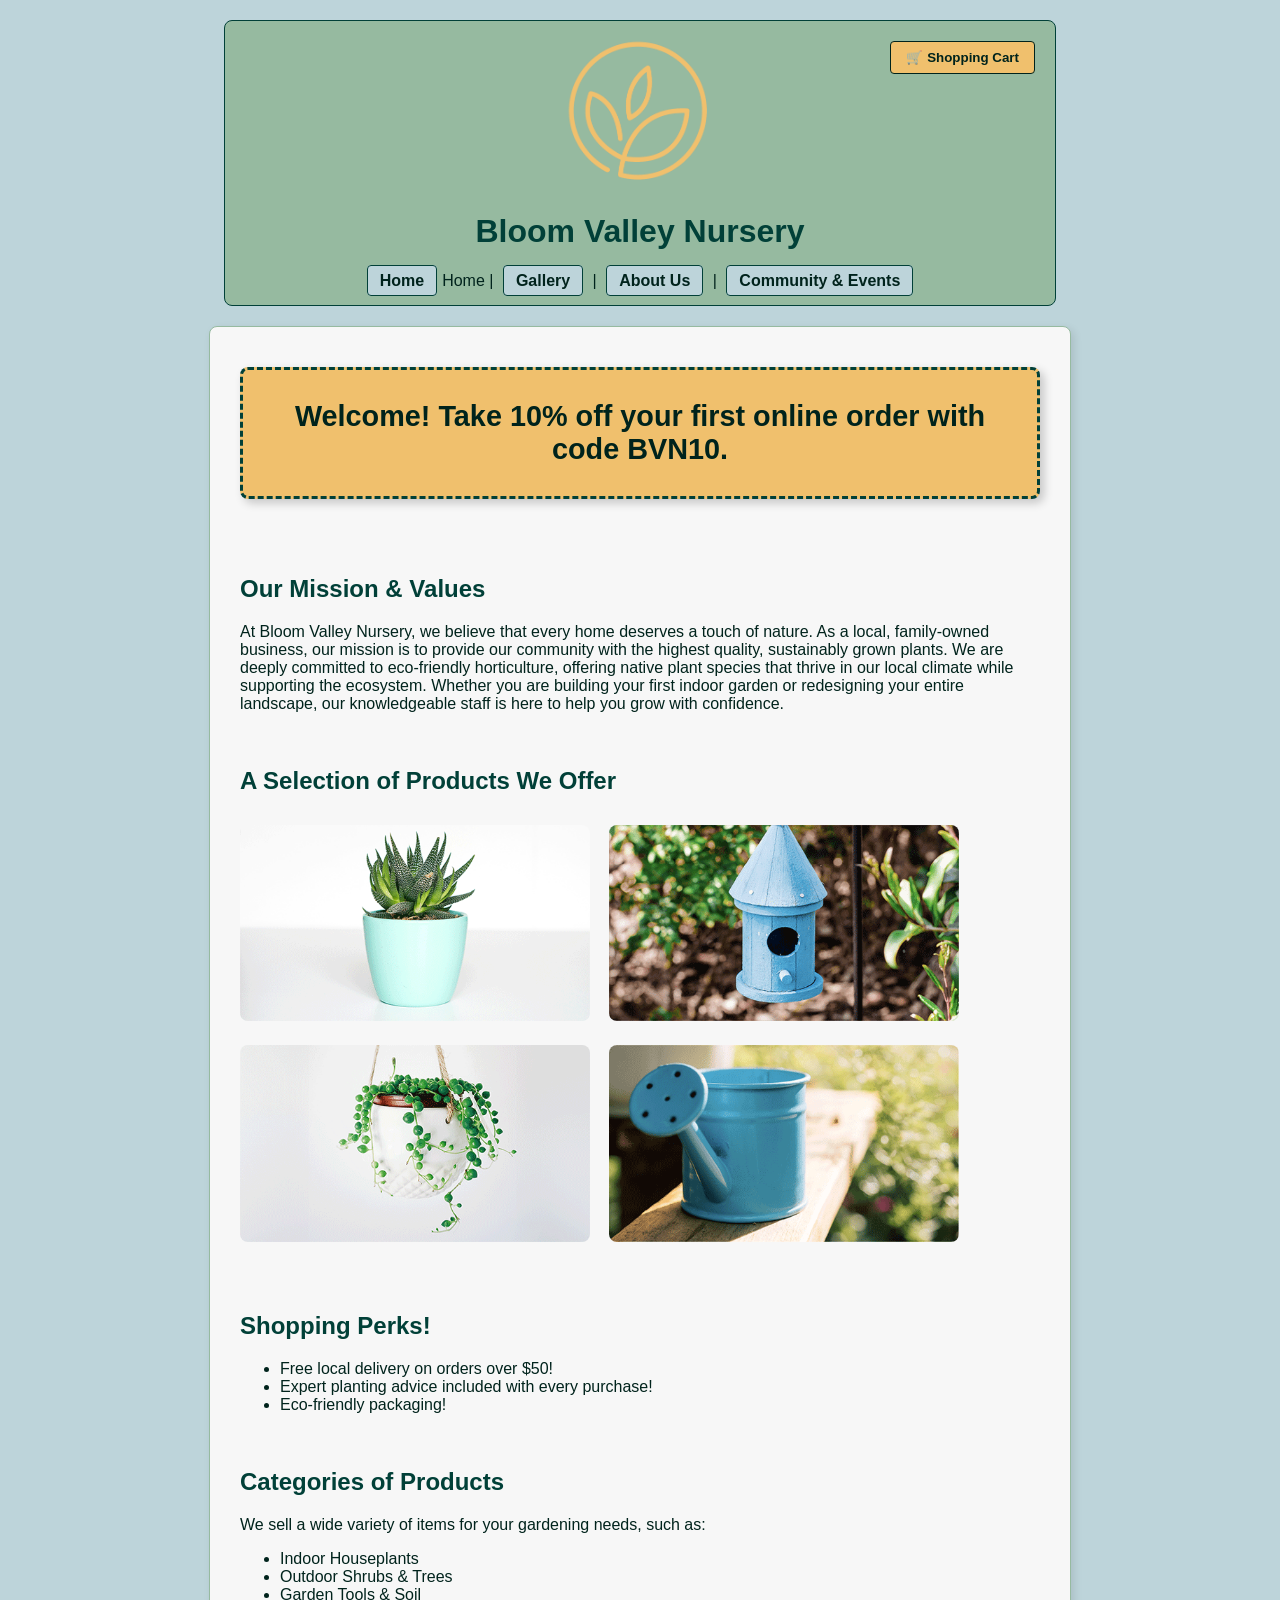
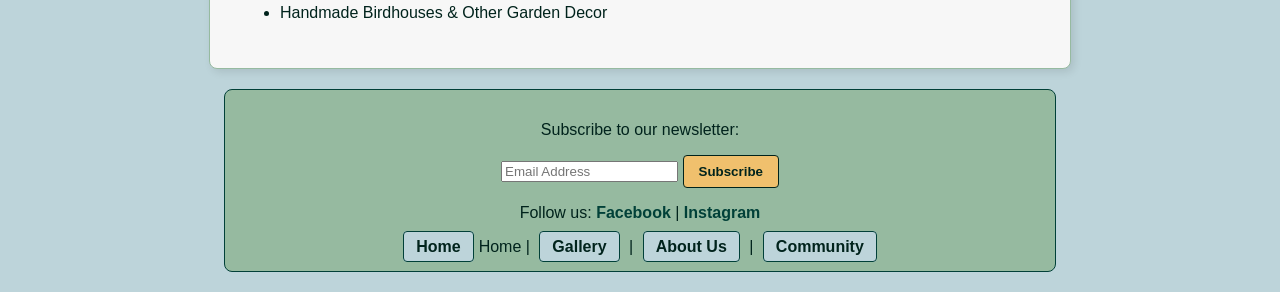
==== index.html @ bc438035 "Update links to use index.html instead of old name" ====
<!DOCTYPE html>
<html>
<head>
    <meta charset="UTF-8">
    <title>Home - Bloom Valley Nursery</title>
    <link rel="stylesheet" href="style.css">
</head>
<body>
    <header>
        <img src="Client1_LogoPalette2_F0C06D.png" alt="Bloom Valley Nursery Logo" width="150">
        <h1>Bloom Valley Nursery</h1>
        <button class="cart-btn">🛒 Shopping Cart</button>
        <nav>
            <a href="index.html">Home</a>Home</a> | 
            <a href="Gallery Page (BVN).html">Gallery</a> | 
            <a href="About Page (BVN).html">About Us</a> | 
            <a href="Custom Page (BVN).html">Community & Events</a>
        </nav>
    </header>

    <hr>

    <main>
        <p class="promo-banner">Welcome! Take 10% off your first online order with code BVN10.</p>
        <br><br>

        <div id="mission-statement">
            <h2>Our Mission & Values</h2>
            <p>At Bloom Valley Nursery, we believe that every home deserves a touch of nature. As a local, family-owned business, our mission is to provide our community with the highest quality, sustainably grown plants. We are deeply committed to eco-friendly horticulture, offering native plant species that thrive in our local climate while supporting the ecosystem. Whether you are building your first indoor garden or redesigning your entire landscape, our knowledgeable staff is here to help you grow with confidence.</p>
        </div>
        <br>

        <h2>A Selection of Products We Offer</h2>
        <img src="Client1_AloePlant.png" alt="Aloe Plant" width="220">
        <img src="Client1_BirdHouse.png" alt="Bird House" width="220">
        <img src="Client1_StringofPearls.png" alt="String of Pearls Plant" width="220">
        <img src="Client1_WateringCan.png" alt="Watering Can" width="220">
        <br><br><br>

        <h2>Shopping Perks!</h2>
        <ul>
            <li>Free local delivery on orders over $50!</li>
            <li>Expert planting advice included with every purchase!</li>
            <li>Eco-friendly packaging!</li>
        </ul>
<br>
        <h2>Categories of Products</h2>
        <p>We sell a wide variety of items for your gardening needs, such as:</p>
        <ul>
            <li>Indoor Houseplants</li>
            <li>Outdoor Shrubs & Trees</li>
            <li>Garden Tools & Soil</li>
            <li>Handmade Birdhouses & Other Garden Decor</li>
        </ul>
    </main>

    <hr>

    <footer>
        <p>Subscribe to our newsletter:</p>
        <input type="email" placeholder="Email Address"> <button onclick="alert('Thank you for subscribing.')">Subscribe</button>
        <p>Follow us: <a href="#">Facebook</a> | <a href="#">Instagram</a></p>
        <nav>
            <a href="index.html">Home</a>Home</a> | 
            <a href="Gallery Page (BVN).html">Gallery</a> | 
            <a href="About Page (BVN).html">About Us</a> | 
            <a href="Custom Page (BVN).html">Community</a>
        </nav>
    </footer>
    <script src="script.js"></script>
</body>
</html>
---- style.css ----
body {
    background-color: #BDD4DA;
    color: #00231C;
    font-family: Calibri, sans-serif;
    margin: 0;
    padding: 20px;
    text-align: center;
}

h1, h2, h3 {
    font-family: Arial, sans-serif;
    color: #014038;
}

main {
    background-color: #F7F7F7;
    max-width: 800px;
    margin: 20px auto;
    padding: 30px;
    border: 1px solid #96BAA0;
    border-radius: 8px;
    box-shadow: 3px 3px 8px rgba(0,0,0,0.1);
    text-align: left;
}

header, footer {
    background-color: #96BAA0;
    max-width: 800px;
    margin: 0 auto;
    padding: 15px;
    border-radius: 8px;
    border: 1px solid #014038;
    position: relative;
}

a {
    color: #014038;
    text-decoration: none;
    font-weight: bold;
}

header nav a, footer nav a {
    color: #00231C;
    background-color: #BDD4DA;
    padding: 6px 12px;
    border-radius: 4px;
    margin: 0 5px;
    text-decoration: none;
    border: 1px solid #014038;
}

header nav a:hover, footer nav a:hover {
    background-color: #F0C06D;
}

button {
    background-color: #F0C06D;
    color: #00231C;
    border: 1px solid #00231C;
    padding: 8px 15px;
    border-radius: 4px;
    font-weight: bold;
    cursor: pointer;
}

.cart-btn {
    position: absolute;
    top: 20px;
    right: 20px;
}

main > img {
    width: 350px;
    height: auto;
    border-radius: 8px;
    margin: 10px 15px 10px 0;
}

table {
    width: 100%;
    border-collapse: collapse;
    margin-top: 20px;
    font-size: 1.2em;
}

table, th, td {
    border: 1px solid #96BAA0;
    padding: 10px;
    text-align: center;
}

table td img {
    width: 250px;
    height: auto;
    border-radius: 4px;
}


/*-- Additional Custom Styles For Page-Specific Elements --*/

/* Home Page promo banner */

.promo-banner {
    background-color: #F0C06D;
    color: #00231C;
    padding: 30px;
    font-size: 1.8em;
    border-radius: 8px;
    font-weight: bold;
    text-align: center;
    border: 3px dashed #014038;
    box-shadow: 4px 4px 10px rgba(0,0,0,0.2);
    margin: 10px 0 20px 0;
}

/* Custom Page apple tree image */

#apple-tree {
    display: block;
    margin: 0 auto 25px auto;
    width: 300px;
    border-radius: 16px;
    box-shadow: 0px 10px 20px rgba(0, 0, 0, 0.2);
}

/* About Page business hours box */

#business-hours {
    background-color: transparent; 
    padding: 10px;
    border-radius: 8px; 
    border: 5px solid #F0C06D; 
    width: fit-content; 
    margin: 0 auto 10px auto; 
}

hr {
    display: none;
}
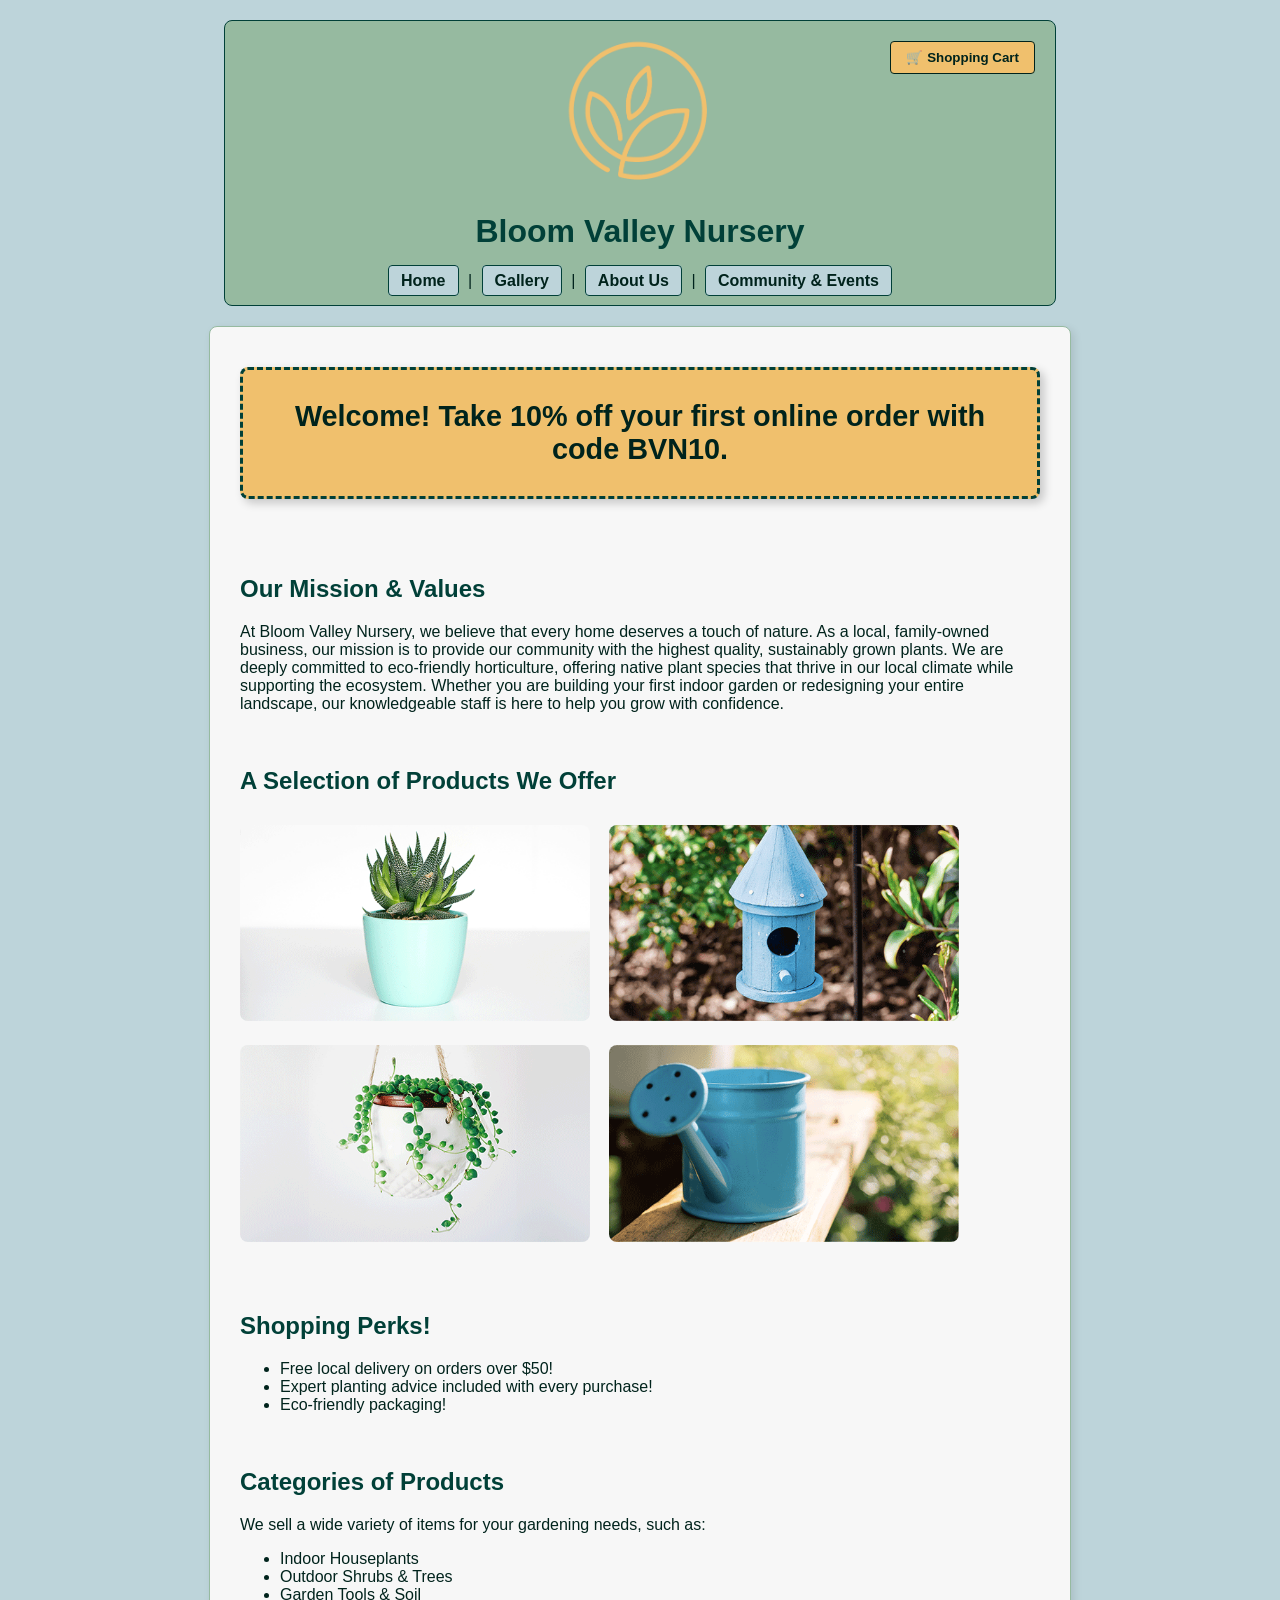
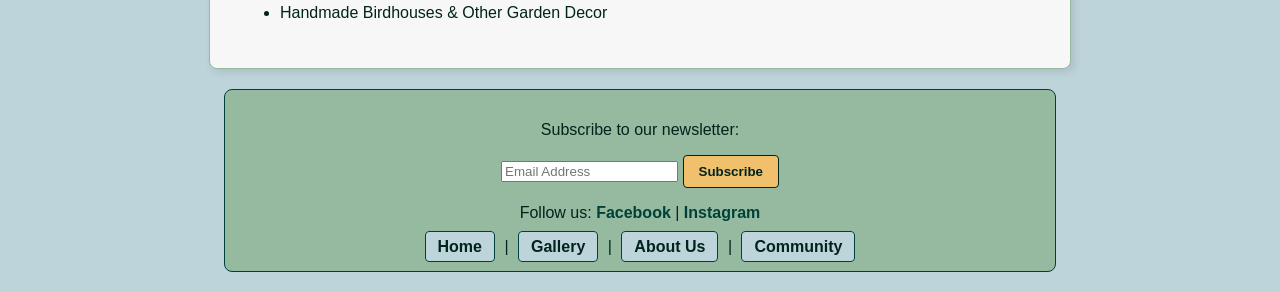
==== commit 231aa6ad: "Fix navigation links in index.html" ====
--- a/index.html
+++ b/index.html
@@ -11,7 +11,7 @@
         <h1>Bloom Valley Nursery</h1>
         <button class="cart-btn">🛒 Shopping Cart</button>
         <nav>
-            <a href="index.html">Home</a>Home</a> | 
+            <a href="index.html">Home</a> | 
             <a href="Gallery Page (BVN).html">Gallery</a> | 
             <a href="About Page (BVN).html">About Us</a> | 
             <a href="Custom Page (BVN).html">Community & Events</a>
@@ -61,7 +61,7 @@
         <input type="email" placeholder="Email Address"> <button onclick="alert('Thank you for subscribing.')">Subscribe</button>
         <p>Follow us: <a href="#">Facebook</a> | <a href="#">Instagram</a></p>
         <nav>
-            <a href="index.html">Home</a>Home</a> | 
+            <a href="index.html">Home</a> | 
             <a href="Gallery Page (BVN).html">Gallery</a> | 
             <a href="About Page (BVN).html">About Us</a> | 
             <a href="Custom Page (BVN).html">Community</a>
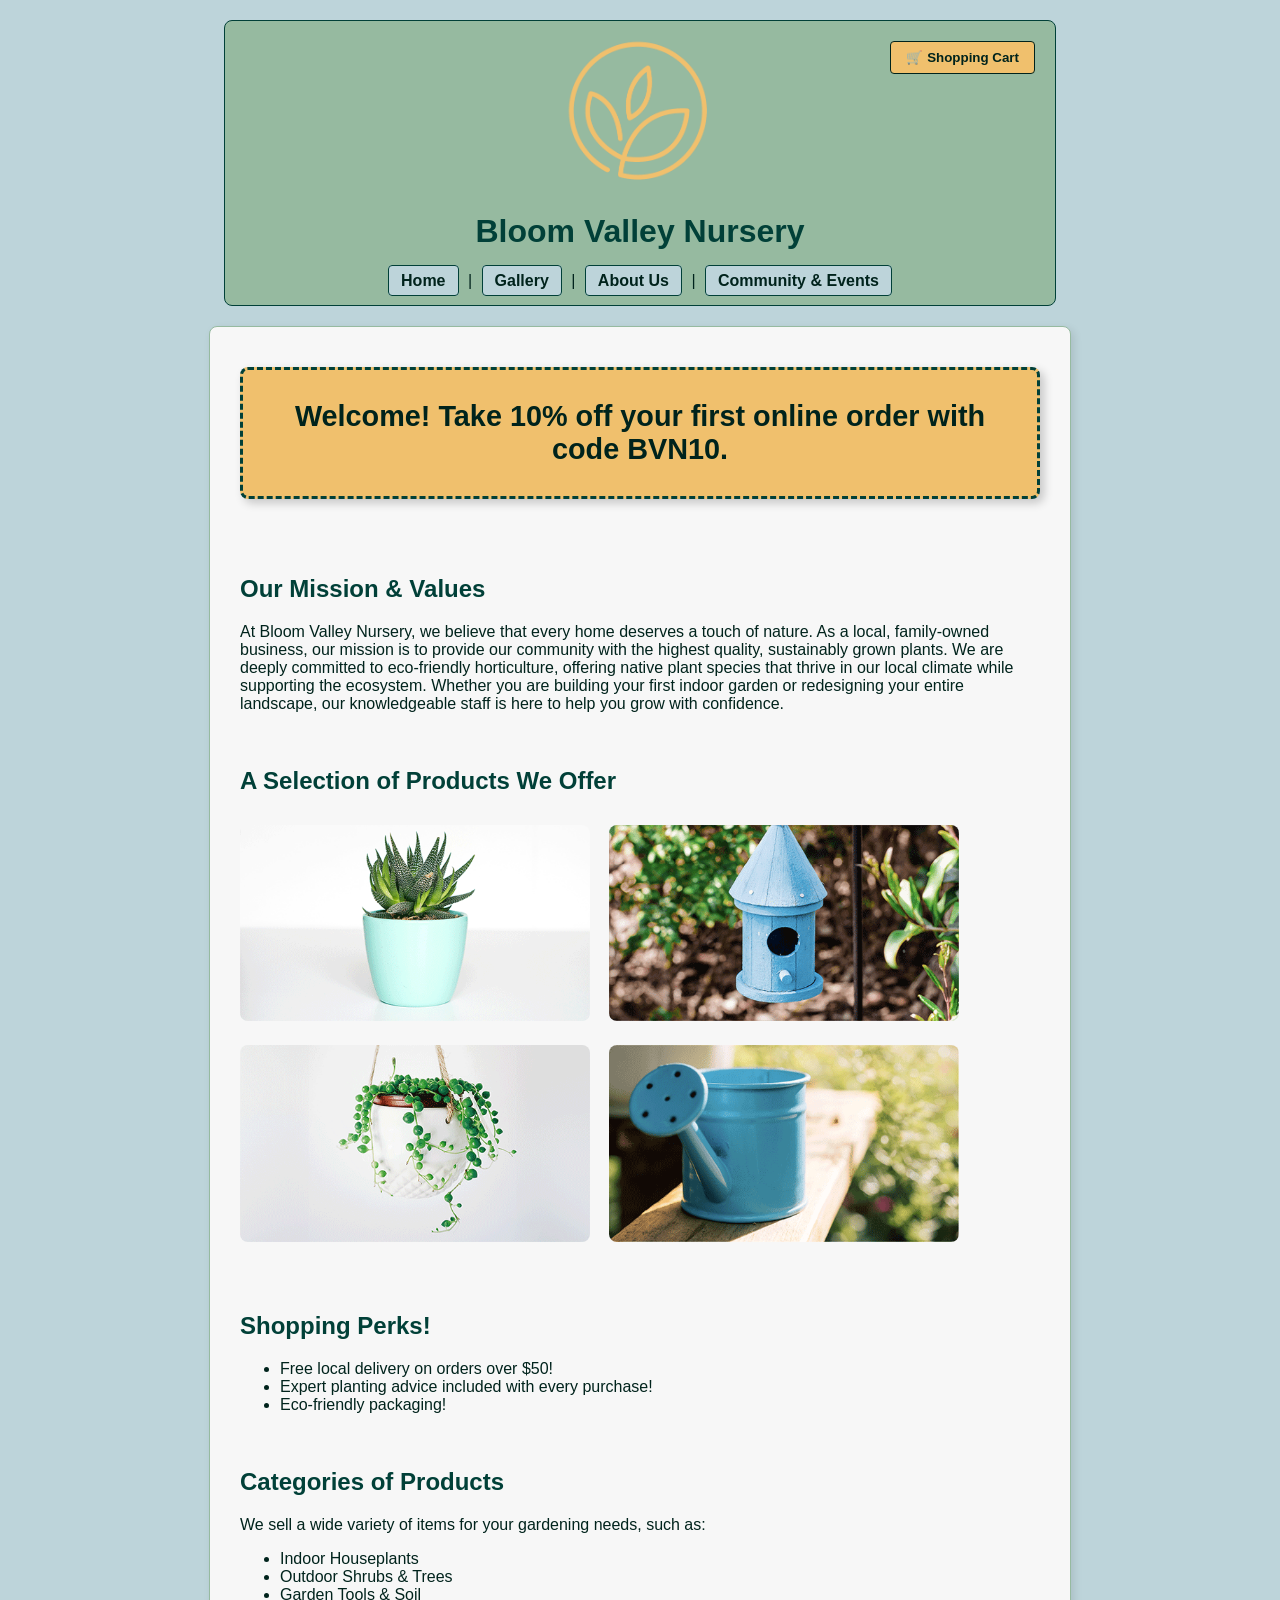
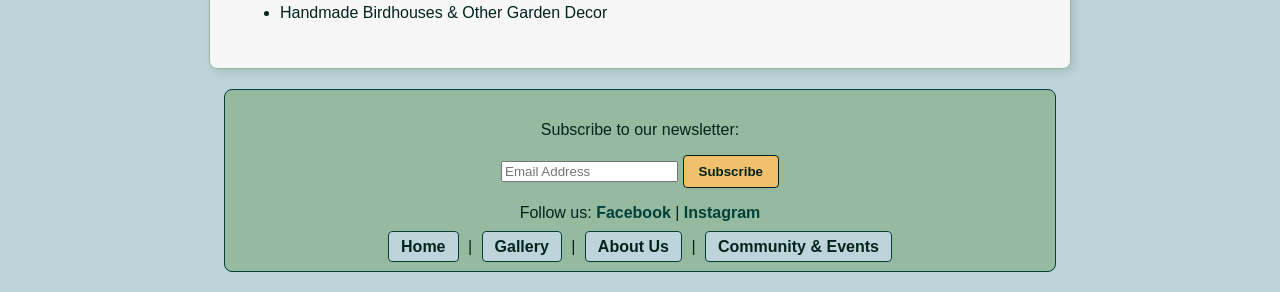
==== commit 8ec3190d: "Update links in index.html to use underscores" ====
--- a/index.html
+++ b/index.html
@@ -12,9 +12,9 @@
         <button class="cart-btn">🛒 Shopping Cart</button>
         <nav>
             <a href="index.html">Home</a> | 
-            <a href="Gallery Page (BVN).html">Gallery</a> | 
-            <a href="About Page (BVN).html">About Us</a> | 
-            <a href="Custom Page (BVN).html">Community & Events</a>
+            <a href="Gallery_Page_BVN.html">Gallery</a> | 
+            <a href="About_Page_BVN.html">About Us</a> | 
+            <a href="Custom_Page_BVN.html">Community & Events</a>
         </nav>
     </header>
 
@@ -62,9 +62,9 @@
         <p>Follow us: <a href="#">Facebook</a> | <a href="#">Instagram</a></p>
         <nav>
             <a href="index.html">Home</a> | 
-            <a href="Gallery Page (BVN).html">Gallery</a> | 
-            <a href="About Page (BVN).html">About Us</a> | 
-            <a href="Custom Page (BVN).html">Community</a>
+            <a href="Gallery_Page_BVN.html">Gallery</a> | 
+            <a href="About_Page_BVN.html">About Us</a> | 
+            <a href="Custom_Page_BVN.html">Community & Events</a>
         </nav>
     </footer>
     <script src="script.js"></script>
